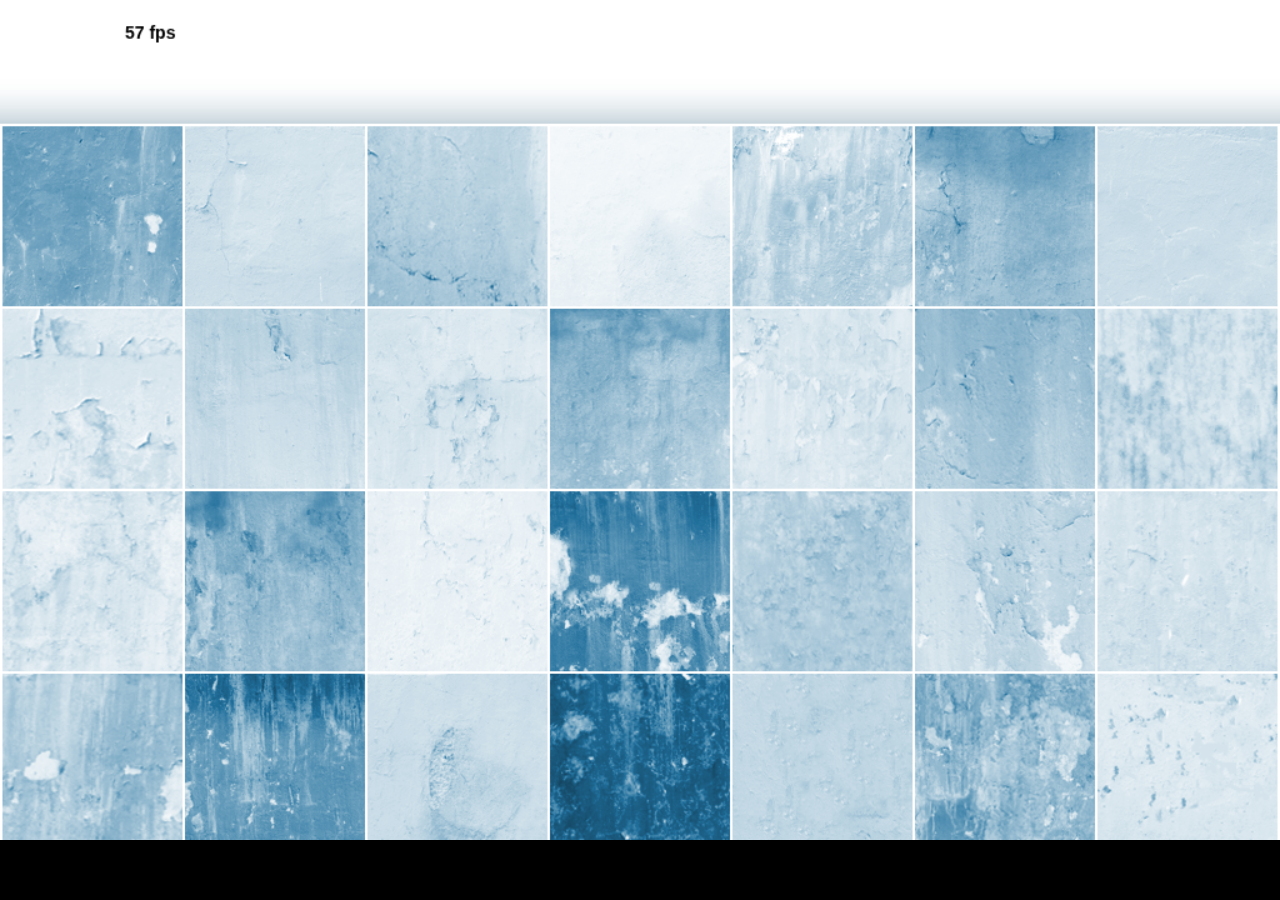
==== index.html @ 9fd02615 "initial fps test" ====
<!DOCTYPE html>
<html>
<head>
	<title>EaselJS demo: Inheritance</title>
	<link href="styles.css" rel="stylesheet" type="text/css">
    <link href="jquery.mCustomScrollbar.css" rel="stylesheet" type="text/css" />
     
</head>
<body onLoad="initCanvas();">


        
      
        
        
 <div id="wrapper" class="wrapperNormal">

 
 		<div id="Abstract" style="z-index: 1; position: absolute;  width:500px; height:260px; padding: 5px; visibility: hidden;">
        <h1>ABSTRACT</h1>
	The New England Journal of Medicine (NEJM) has the highest impact factor of all general medical journals (53.48 based on 2010 metrics) and a print circulation of almost 150000.  In addition, the NEJM  provides free online access to its archived research articles from 6 months after publication. Consequently, because of its 'impact' and 'reach', the NEJM is an attractive target for article publication. 
<br> <br> 
Wager et al (PLoS ONE 2010; 5[10]: e13591) showed that the NEJM published more randomized controlled trials (RCTs) solely funded by industry than other 'top-tier' general medical journals, such as the Journal of the American Medical Association (~30 vs 15 manuscripts/year [2002–2008], respectively). 
<br> <br> 

			<a href="http://easeljs.com/">This is a link</a>
		</div>
        
         	
  <canvas id="demoCanvas" width="1024" height="672"  >
	
		<!-- SWFObject's dynamic embed method replaces this alternative HTML content for Flash content when enough JavaScript and Flash plug-in support is available. -->
      
		<div id="flashContent" style="visibility: hidden;">
			<a href="http://www.adobe.com/go/getflash">
				<img src="http://www.adobe.com/images/shared/download_buttons/get_flash_player.gif" alt="Get Adobe Flash player" />
			</a>
			<p>This page requires Flash Player version 10.3.0 or higher.</p>
		</div>
	</canvas>
    </div>
    
     <script src="js/libs/modernizr.js"></script>
 

     
     		<script type="text/javascript">

			function initCanvas(canvas) {
				
       
				if(Modernizr.canvas){
				console.log("Canvas is supported");
		      $("#flashContent").hide();
				initMain();
				}else{
             console.log("Canvas is not supported");
			 $("#flashContent").show();
				//flash content to go here
				}
				
			}
			</script>
            
             <!--[if !(lt IE 9)]><!-->       
     <script src="js/libs/jquery-1.8.2.min.js"></script>
     <script src="js/libs/easeljs-0.5.0.min.js"></script>  
     <script src="js/libs/preloadjs-0.2.0.min.js"></script>
     <script src="js/libs/tweenjs-0.3.0.min.js"></script>	
     <script src="js/libs/TweenLite.min.js"></script>
     <script src="js/libs/EasePack.min.js"></script>
     <script src="js/libs/jquery.touchSwipe.min.js"></script>      
     <script src="js/Main.js"></script>
  
     <script src="js/preload.js"></script>
     <script src="js/image.js"></script>
     <script src="js/textClass.js"></script>
	 <script src="js/Button.js"></script>
     <script src="js/circleClass.js"></script>
     <script src="js/DockMenu.js"></script>
     <script src="js/Icon.js"></script>
     <script src="js/pinchImage.js"></script>
<!--<![endif]-->

    
     <!--[if !(lt IE 9)]><!-->
   <script src="js/libs/jquery.mCustomScrollbar.min.js"></script>
  <script src="http://ajax.googleapis.com/ajax/libs/jqueryui/1.8/jquery-ui.min.js"></script>
<script src="js/libs/jquery.mousewheel.min.js"></script>
<script src="js/libs/jquery.mCustomScrollbar.js"></script>
 <script>
    (function($){
        $(window).load(function(){
            $("#Scrolling").mCustomScrollbar();
        });
    })(jQuery);
</script>
<!--<![endif]-->
</body>
</html>
---- styles.css ----
BODY, HTML {
	margin: 0;
	padding: 0px;
	background-color: #000;
	font-family: 		futura;
	font-size: 			12px;
	font-weight:		normal;
	color: 				#555;
	overflow::auto;
}




/* small screens ----------- */


@media only screen 
and (min-width : 1024px) {
/* Styles for larger screen */
#demoCanvas 
{
	background-color: #cc6699;
    width: 100%;
    height: 100%;
}
}


@media only screen 
and (min-width : 1440px) {
/* Styles for larger screen stops scaling at max widfth */
#demoCanvas 
{
	background-color: #cc6699;
    width: 1440px;
    height: 945px;
}
}


/* iPads (landscape) ----------- */
@media only screen 
and (min-device-width : 768px) 
and (max-device-width : 1024px) 
and (orientation : landscape) {
/* Styles */
#demoCanvas 
{
	background-color: #00FF00;
	width: 1024px;
	height: 672px;
	margin-top:0px;
}
}

/* iPads (portrait and landscape) ----------- */
@media only screen 
and (min-device-width : 768px) 
and (max-device-width : 1024px) 
and (orientation : portrait) {
/* Styles */
#demoCanvas 
{
	background-color: #000000;
	width: 100%;
	
	margin-top:250px;
}
}
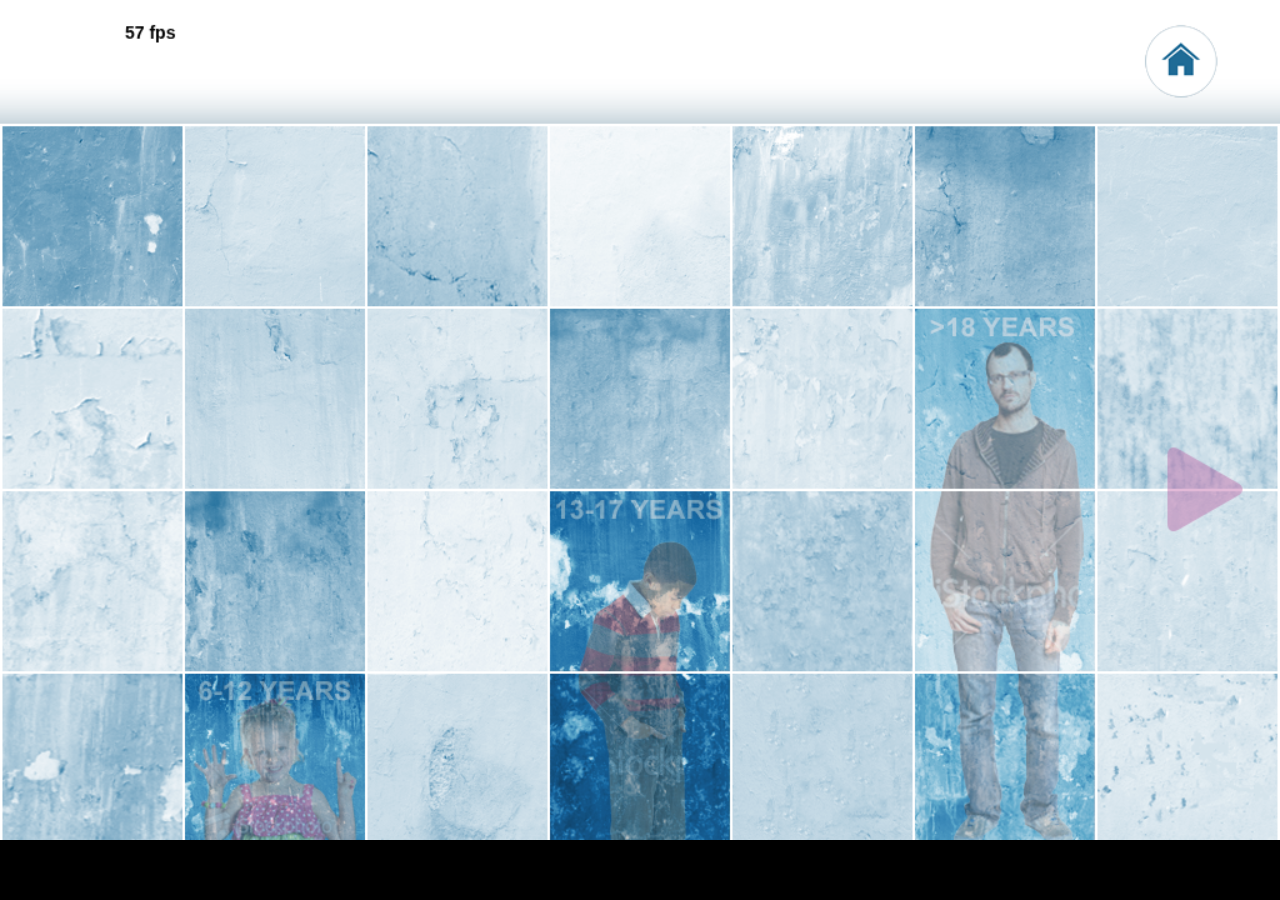
==== commit 6c771a57: "version 2 initial prototype" ====
--- a/index.html
+++ b/index.html
@@ -3,8 +3,7 @@
 <head>
 	<title>EaselJS demo: Inheritance</title>
 	<link href="styles.css" rel="stylesheet" type="text/css">
-    <link href="jquery.mCustomScrollbar.css" rel="stylesheet" type="text/css" />
-     
+
 </head>
 <body onLoad="initCanvas();">
 
@@ -14,17 +13,53 @@
         
         
  <div id="wrapper" class="wrapperNormal">
+ 
+ <!-- page 2-->
+ <div id="page2" style="z-index: 1; position: absolute;  width:500px; height:260px; padding: 5px; visibility: hidden;">
+  <p id="one">The average worldwide prevalence of ADHD has been estimated at 5.29-7.1% in children and adolescents aged ≤18 years [1,2]</p id="one">
+  <p> ADHD persists from childhood into adulthood in a reported 50-66% of individuals [4-6]</p>
+ <p>The average prevalence of ADHD in adults has been estimated at 3.4% (range 1.0-7.3%) [7-10]</p>
 
+		</div>
  
- 		<div id="Abstract" style="z-index: 1; position: absolute;  width:500px; height:260px; padding: 5px; visibility: hidden;">
-        <h1>ABSTRACT</h1>
-	The New England Journal of Medicine (NEJM) has the highest impact factor of all general medical journals (53.48 based on 2010 metrics) and a print circulation of almost 150000.  In addition, the NEJM  provides free online access to its archived research articles from 6 months after publication. Consequently, because of its 'impact' and 'reach', the NEJM is an attractive target for article publication. 
-<br> <br> 
-Wager et al (PLoS ONE 2010; 5[10]: e13591) showed that the NEJM published more randomized controlled trials (RCTs) solely funded by industry than other 'top-tier' general medical journals, such as the Journal of the American Medical Association (~30 vs 15 manuscripts/year [2002–2008], respectively). 
-<br> <br> 
 
-			<a href="http://easeljs.com/">This is a link</a>
+ <!--girl-->
+ 		<div id="girl1" style="z-index: 1; position: absolute;  width:500px; height:260px; padding: 5px; visibility: hidden;">
+    girl 1 text
 		</div>
+        
+        	<div id="girl2" style="z-index: 1; position: absolute;  width:500px; height:260px; padding: 5px; visibility: hidden;">
+    girl 2 text
+		</div>
+          	<div id="girl3" style="z-index: 1; position: absolute;  width:500px; height:260px; padding: 5px; visibility: hidden;">
+    girl 3 text
+		</div>
+        
+              	<div id="girl4" style="z-index: 1; position: absolute;  width:500px; height:260px; padding: 5px; visibility: hidden;">
+    girl 4 text
+		</div>
+      <!--girl-->
+      
+      
+       <!--boy-->
+       	<div id="boy1" style="z-index: 1; position: absolute;  width:500px; height:260px; padding: 5px; visibility: hidden;">
+    boy 1 text
+		</div>
+        
+        	<div id="boy2" style="z-index: 1; position: absolute;  width:500px; height:260px; padding: 5px; visibility: hidden;">
+    boy 2 text
+		</div>
+        <!--end boy-->
+        
+               <!--man-->
+       	<div id="man1" style="z-index: 1; position: absolute;  width:500px; height:260px; padding: 5px; visibility: hidden;">
+    man 1 text
+		</div>
+        
+        	<div id="man2" style="z-index: 1; position: absolute;  width:500px; height:260px; padding: 5px; visibility: hidden;">
+   man 2 text
+		</div>
+        <!--end man-->
         
          	
   <canvas id="demoCanvas" width="1024" height="672"  >
@@ -64,37 +99,18 @@
             
              <!--[if !(lt IE 9)]><!-->       
      <script src="js/libs/jquery-1.8.2.min.js"></script>
-     <script src="js/libs/easeljs-0.5.0.min.js"></script>  
-     <script src="js/libs/preloadjs-0.2.0.min.js"></script>
-     <script src="js/libs/tweenjs-0.3.0.min.js"></script>	
+     <script src="js/libs/easeljs-0.5.0.min.js"></script> 
+
+   <script src="js/libs/preloadjs-0.2.0.min.js"></script>
+     <script src="js/libs/tweenjs-0.3.0.min.js"></script>
+   
+     	
      <script src="js/libs/TweenLite.min.js"></script>
-     <script src="js/libs/EasePack.min.js"></script>
-     <script src="js/libs/jquery.touchSwipe.min.js"></script>      
      <script src="js/Main.js"></script>
   
      <script src="js/preload.js"></script>
      <script src="js/image.js"></script>
-     <script src="js/textClass.js"></script>
-	 <script src="js/Button.js"></script>
-     <script src="js/circleClass.js"></script>
-     <script src="js/DockMenu.js"></script>
-     <script src="js/Icon.js"></script>
-     <script src="js/pinchImage.js"></script>
-<!--<![endif]-->
+   	 <script src="js/Button.js"></script>
 
-    
-     <!--[if !(lt IE 9)]><!-->
-   <script src="js/libs/jquery.mCustomScrollbar.min.js"></script>
-  <script src="http://ajax.googleapis.com/ajax/libs/jqueryui/1.8/jquery-ui.min.js"></script>
-<script src="js/libs/jquery.mousewheel.min.js"></script>
-<script src="js/libs/jquery.mCustomScrollbar.js"></script>
- <script>
-    (function($){
-        $(window).load(function(){
-            $("#Scrolling").mCustomScrollbar();
-        });
-    })(jQuery);
-</script>
-<!--<![endif]-->
 </body>
 </html>--- a/styles.css
+++ b/styles.css
@@ -2,10 +2,10 @@
 	margin: 0;
 	padding: 0px;
 	background-color: #000;
-	font-family: 		futura;
-	font-size: 			12px;
+	font-family: 		Arial, Helvetica, sans-serif;
+	font-size: 			16px;
 	font-weight:		normal;
-	color: 				#555;
+	color: 				#22317f;
 	overflow::auto;
 }
 
@@ -20,9 +20,9 @@
 /* Styles for larger screen */
 #demoCanvas 
 {
-	background-color: #cc6699;
-    width: 100%;
-    height: 100%;
+	background-color: #FFFFFF;
+	width: 100%;
+	height: 100%;
 }
 }
 
@@ -32,9 +32,9 @@
 /* Styles for larger screen stops scaling at max widfth */
 #demoCanvas 
 {
-	background-color: #cc6699;
-    width: 1440px;
-    height: 945px;
+	background-color: #FFFFFF;
+	width: 1440px;
+	height: 945px;
 }
 }
 
@@ -47,10 +47,10 @@
 /* Styles */
 #demoCanvas 
 {
-	background-color: #00FF00;
+	background-color: #FFFFFF;
 	width: 1024px;
 	height: 672px;
-	margin-top:0px;
+	margin-top: 0px;
 }
 }
 
@@ -62,10 +62,8 @@
 /* Styles */
 #demoCanvas 
 {
-	background-color: #000000;
+	background-color: #FFFFFF;
 	width: 100%;
-	
-	margin-top:250px;
+	margin-top: 250px;
 }
 }
-
